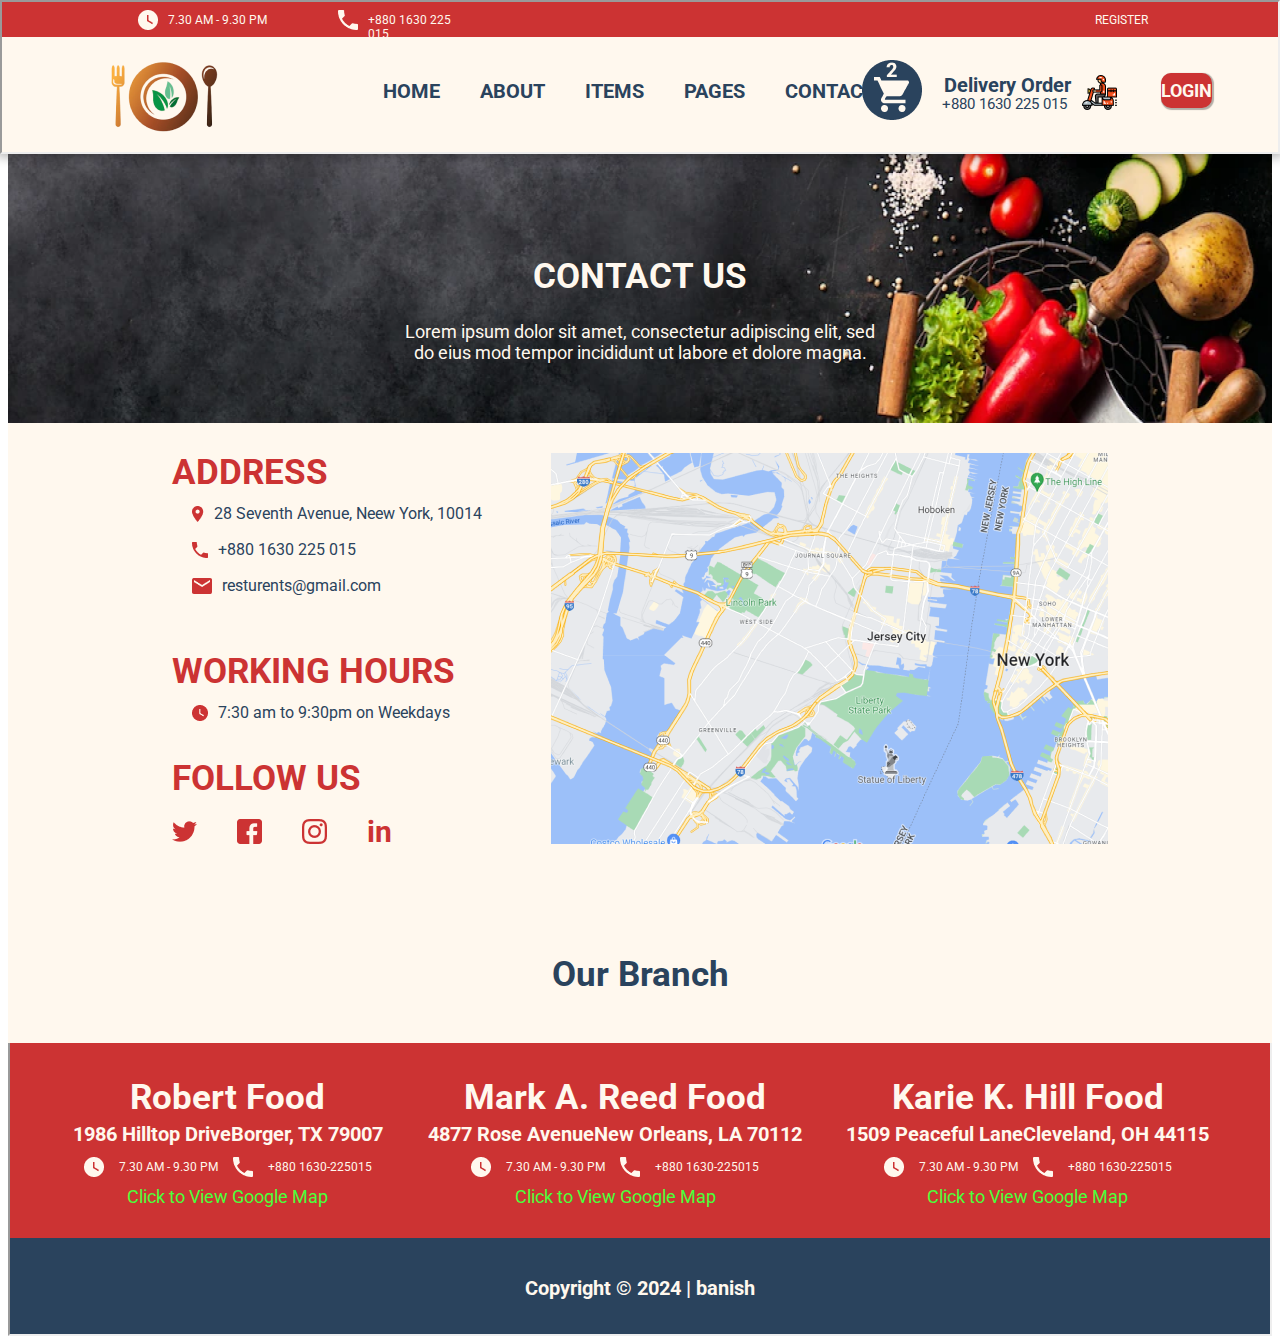
==== html/contact.html @ efb7d3c2 "update contact" ====
<!DOCTYPE html>
<html lang="en">
<head>
    <meta charset="UTF-8">
    <meta name="viewport" content="width=device-width, initial-scale=1.0">
    <title>contact</title>
    <link rel="stylesheet" href="/css/contact.css">
    <link rel="stylesheet" href="https://cdnjs.cloudflare.com/ajax/libs/font-awesome/6.5.2/css/all.min.css"> 
    <link rel="preconnect" href="https://fonts.googleapis.com">
    <link rel="preconnect" href="https://fonts.gstatic.com" crossorigin>
    <link href="https://fonts.googleapis.com/css2?family=Roboto:ital,wght@0,100;0,300;0,400;0,500;0,700;0,900;1,100;1,300;1,400;1,500;1,700;1,900&display=swap" rel="stylesheet">
</head>
<body>
    <iframe class="header" src="../html/header.html"></iframe>
    <div class="content">
        <div class="content-1">
            <h1 class="content-1__box--header">CONTACT US</h1>
            <p class="content-1__box--content">
                Lorem ipsum dolor sit amet, consectetur adipiscing elit, sed <br>
                do eius mod tempor incididunt ut labore et dolore magna.</p>
        </div>
        <div class="content-2">
            <div class="content-2__box1">
                <div class="content-2__box1--items1">
                    <h1 class="content-2__box1--items1__header">ADDRESS</h1>
                    <div class="content-2__box1--items1__content">
                        <img class="content-2__box1--items1__content--icon" src="../img/contact-img/location_icon (1).png" alt="">
                        <p class="content-2__box1--items1__content--text">28 Seventh Avenue, Neew York, 10014</p>
                    </div>
                    <div class="content-2__box1--items1__content">
                        <img class="content-2__box1--items1__content--icon" src="../img/contact-img/phone_icon.png" alt="">
                        <p class="content-2__box1--items1__content--text">+880 1630 225 015</p>
                    </div>
                    <div class="content-2__box1--items1__content">
                        <img class="content-2__box1--items1__content--icon" src="../img/contact-img/mail_icon (1).png" alt="">
                        <p class="content-2__box1--items1__content--text">resturents@gmail.com</p>
                    </div>
                </div>
                <div class="content-2__box1--items2">
                    <h1 class="content-2__box1--items2__header">WORKING HOURS</h1>
                    <div class="content-2__box1--items2__content">
                        <img class="content-2__box1--items2__content--icon" src="../img/contact-img/watch_icon (1).png" alt="">
                        <p class="content-2__box1--items2__content--text">7:30 am to 9:30pm on Weekdays</p>
                    </div>
                </div>
                <div class="content-2__box1--items3">
                    <h1 class="content-2__box1--items3__header">FOLLOW US</h1>
                    <div class="content-2__box1--items3__box">
                        <a class="content-2__box1--items3__box--link" href="">
                            <img class="content-2__box1--items3__box--icon" src="../img/home-img/twitter.png" alt="">
                        </a>
                        <a class="content-2__box1--items3__box--link" href="">
                            <img class="content-2__box1--items3__box--icon" src="../img/home-img/facebook.png" alt="">
                        </a>
                        <a class="content-2__box1--items3__box--link" href="">
                            <img class="content-2__box1--items3__box--icon" src="../img/home-img/instagram.png" alt="">
                        </a>
                        <a class="content-2__box1--items3__box--link" href="">
                            <p class="content-2__box1--items3__box--text">in</p>
                        </a>
                    </div>
                </div>
            </div>
            <div class="content-2__box2">
                <img class="content-2__box2--items" src="../img/contact-img/map.png" alt="">
            </div>
        </div>
        <div class="content-3">
            <h1 class="content-3--items">Our Branch</h1>
        </div>
    </div>
    <iframe class="footer" src="../html/footer.html"></iframe>
</body>
</html>
---- css/contact.css ----
*{
    font-family: "Roboto", sans-serif;
}
:root{
    --maincolor1:#CC3333;
    --maincolor2: #FFF8EE;
    --maincolor3: #2A435D;
}
.header{
    width: 100%;
    height: 154px;
    background-color: var(--maincolor2);
    position: fixed;
    top:0px;
    left: 0px;
    box-sizing: border-box;
    box-shadow: 0px 0px 10px 3px rgba(0, 0, 0, 0.3);
    z-index: 2;
}
.content{
    width: 100%;
    height: 900px;
    background-color:var(--maincolor2);
    box-sizing: border-box;
    position: relative;
    z-index: 1;
    top: 135px;
    left: 0px;
}
/*content1*/
.content-1{
    width: 100%;
    height: 280px;
    background-image: url(../img/contact-img/image_contact_bg.png);
    box-sizing: border-box;
    text-align: center;
    background-size:100% 100% ;
    padding-top: 90px;
}
.content-1__box--header{
    font-size: 35px;
    font-weight: bold;
    color: var(--maincolor2);
}
.content-1__box--content{
    font-size: 18px;
    color: var(--maincolor2);
    margin-top: 0;
}
.content-2{
    width: 100%;
    height: 391px;
    box-sizing: border-box;
    margin-top: 30px;
    display: flex;
    justify-content: center;
    align-items: center;
    gap: 30px;
}
.content-2__box1{
    width: 349px;
    height: 100%;
    box-sizing: border-box;
}
.content-2__box1--items1{
    width: 100%;
    height: 149px;
    box-sizing: border-box;
    margin-top: -24px;
}
.content-2__box1--items2{
    width: 100%;
    height: 77px;
    box-sizing: border-box;
    margin-top: 50px;
}
.content-2__box1--items3{
    width: 220px;
    height: 85px;
    box-sizing: border-box;
    margin-top: 30px;
}
.content-2__box1--items1__header,
.content-2__box1--items2__header,
.content-2__box1--items3__header{
    font-size: 35px;
    color: var(--maincolor1);
    font-weight: bold;
    margin-bottom: -5px;
}
.content-2__box1--items1__content,
.content-2__box1--items2__content{
    width: 100%;
    height: 21px;
    box-sizing: border-box;
    margin-top: 15px;
    display: flex;
    align-items: center;
    justify-content: flex-start;
    padding-left: 20px;
    gap: 10px;
    font-size: 18;
    color: var(--maincolor3);
}
.content-2__box1--items3__box{
    width: 100%;
    height: 25px;
    display: flex;
    justify-content: space-between;
    align-items: center;
    margin-top: 25px;
}
.content-2__box1--items3__box--link{
    width: 25px;
    height: 25px;
    text-decoration: none;
}
.content-2__box1--items3__box--link:last-child{
    margin-bottom: 70px;
}
.content-2__box1--items3__box--text{
    font-size: 30px;
    font-weight: bold;
    color: var(--maincolor1);
}
.content-2__box2{
    width: 557px;
    height: 391px;
}
.content-3{
    width: 100%;
    height: 41px;
    text-align: center;
    margin-top: 110px;
}
.content-3--items{
    font-size: 35px;
    font-weight: bold;
    color: var(--maincolor3);
}
.footer{
    width: 100%;
    height: 298px;
    box-sizing: border-box;
    position: relative;
    top: 130px;
    left: 0px;
    right: 0;
}
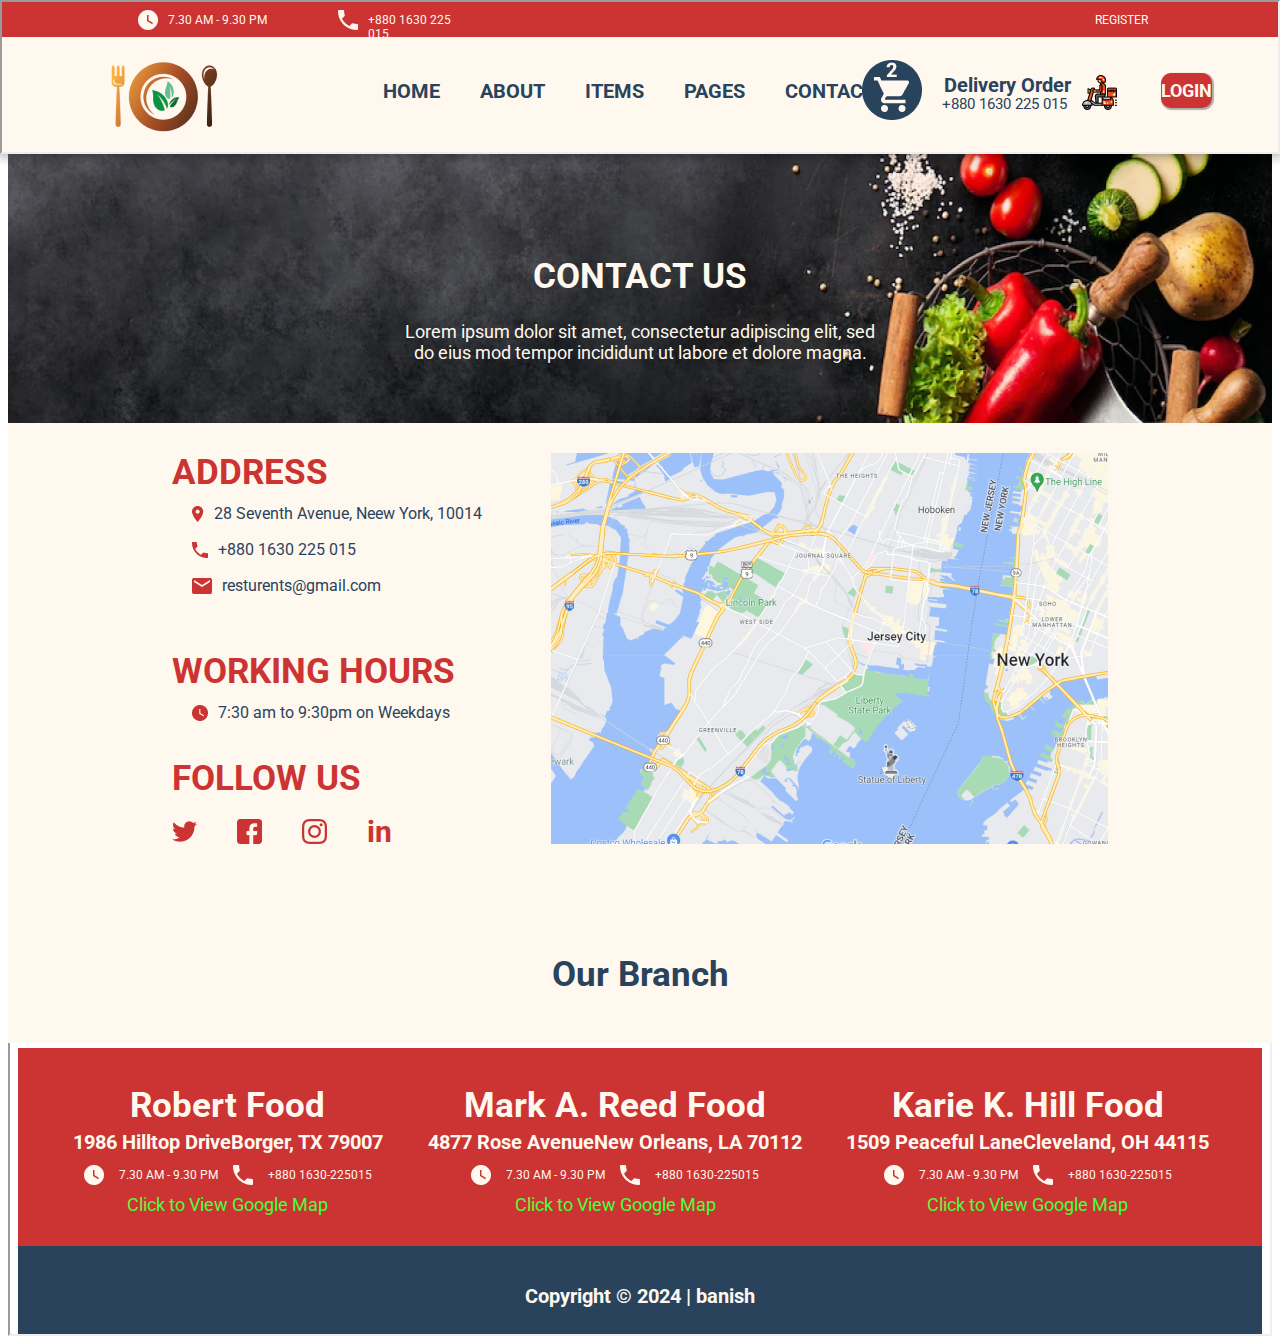
==== commit e72daa94: "update" ====
--- a/html/contact.html
+++ b/html/contact.html
@@ -49,10 +49,10 @@
                         <a class="content-2__box1--items3__box--link" href="">
                             <img class="content-2__box1--items3__box--icon" src="../img/home-img/twitter.png" alt="">
                         </a>
-                        <a class="content-2__box1--items3__box--link" href="">
+                        <a class="content-2__box1--items3__box--link" href="https://www.facebook.com/profile.php?id=100041379071700">
                             <img class="content-2__box1--items3__box--icon" src="../img/home-img/facebook.png" alt="">
                         </a>
-                        <a class="content-2__box1--items3__box--link" href="">
+                        <a class="content-2__box1--items3__box--link" href="https://www.instagram.com/nguyentuyen310104/">
                             <img class="content-2__box1--items3__box--icon" src="../img/home-img/instagram.png" alt="">
                         </a>
                         <a class="content-2__box1--items3__box--link" href="">
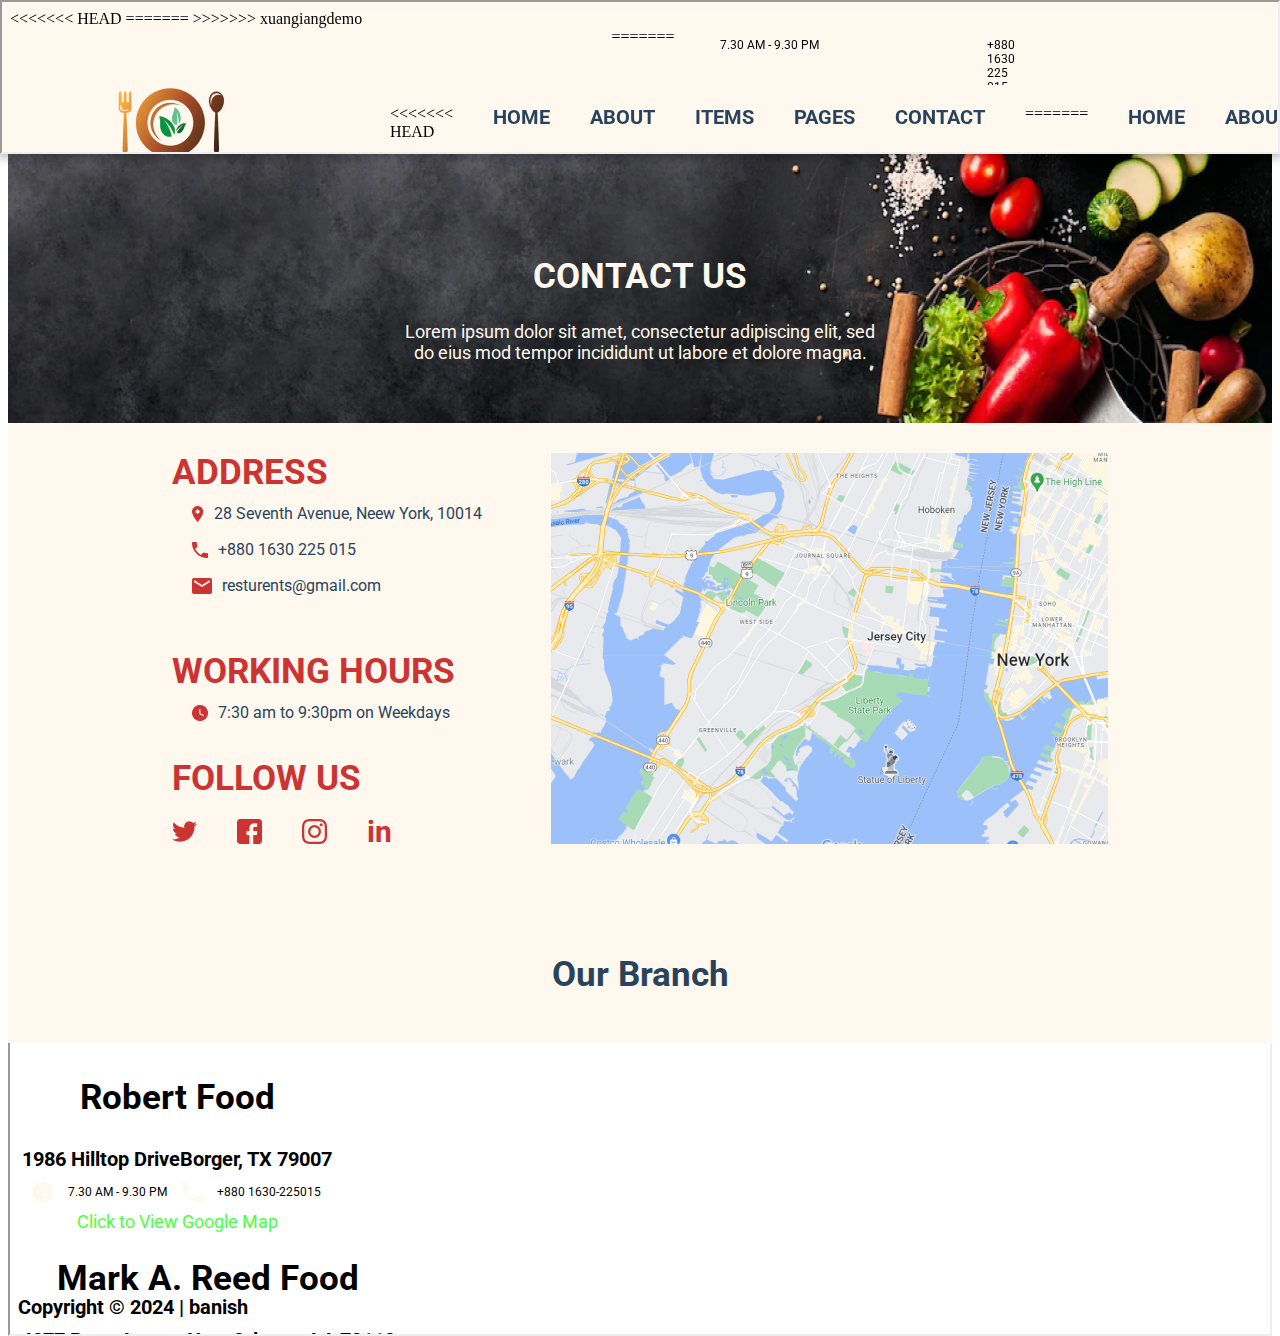
==== commit 06e6e21d: "update" ====
--- a/html/contact.html
+++ b/html/contact.html
@@ -49,10 +49,10 @@
                         <a class="content-2__box1--items3__box--link" href="">
                             <img class="content-2__box1--items3__box--icon" src="../img/home-img/twitter.png" alt="">
                         </a>
-                        <a class="content-2__box1--items3__box--link" href="https://www.facebook.com/profile.php?id=100041379071700">
+                        <a class="content-2__box1--items3__box--link" href="">
                             <img class="content-2__box1--items3__box--icon" src="../img/home-img/facebook.png" alt="">
                         </a>
-                        <a class="content-2__box1--items3__box--link" href="https://www.instagram.com/nguyentuyen310104/">
+                        <a class="content-2__box1--items3__box--link" href="">
                             <img class="content-2__box1--items3__box--icon" src="../img/home-img/instagram.png" alt="">
                         </a>
                         <a class="content-2__box1--items3__box--link" href="">
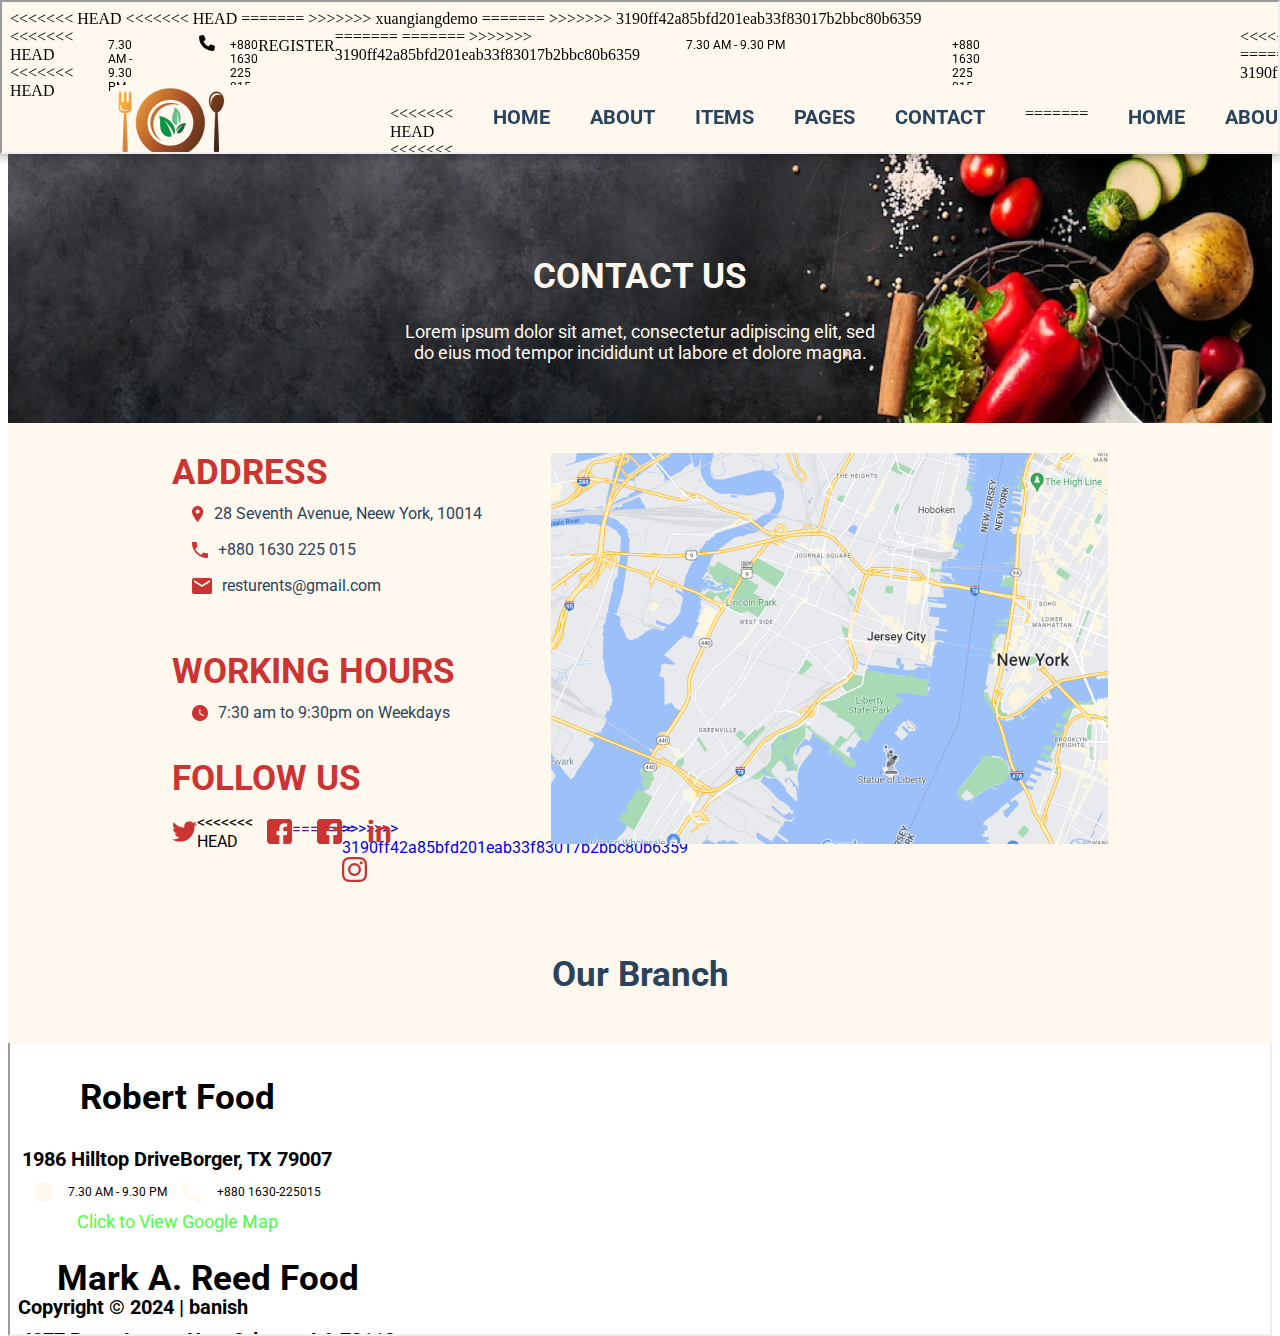
==== commit ad0f9af4: "update2" ====
--- a/html/contact.html
+++ b/html/contact.html
@@ -49,10 +49,17 @@
                         <a class="content-2__box1--items3__box--link" href="">
                             <img class="content-2__box1--items3__box--icon" src="../img/home-img/twitter.png" alt="">
                         </a>
+<<<<<<< HEAD
                         <a class="content-2__box1--items3__box--link" href="">
                             <img class="content-2__box1--items3__box--icon" src="../img/home-img/facebook.png" alt="">
                         </a>
                         <a class="content-2__box1--items3__box--link" href="">
+=======
+                        <a class="content-2__box1--items3__box--link" href="https://www.facebook.com/profile.php?id=100041379071700">
+                            <img class="content-2__box1--items3__box--icon" src="../img/home-img/facebook.png" alt="">
+                        </a>
+                        <a class="content-2__box1--items3__box--link" href="https://www.instagram.com/nguyentuyen310104/">
+>>>>>>> 3190ff42a85bfd201eab33f83017b2bbc80b6359
                             <img class="content-2__box1--items3__box--icon" src="../img/home-img/instagram.png" alt="">
                         </a>
                         <a class="content-2__box1--items3__box--link" href="">
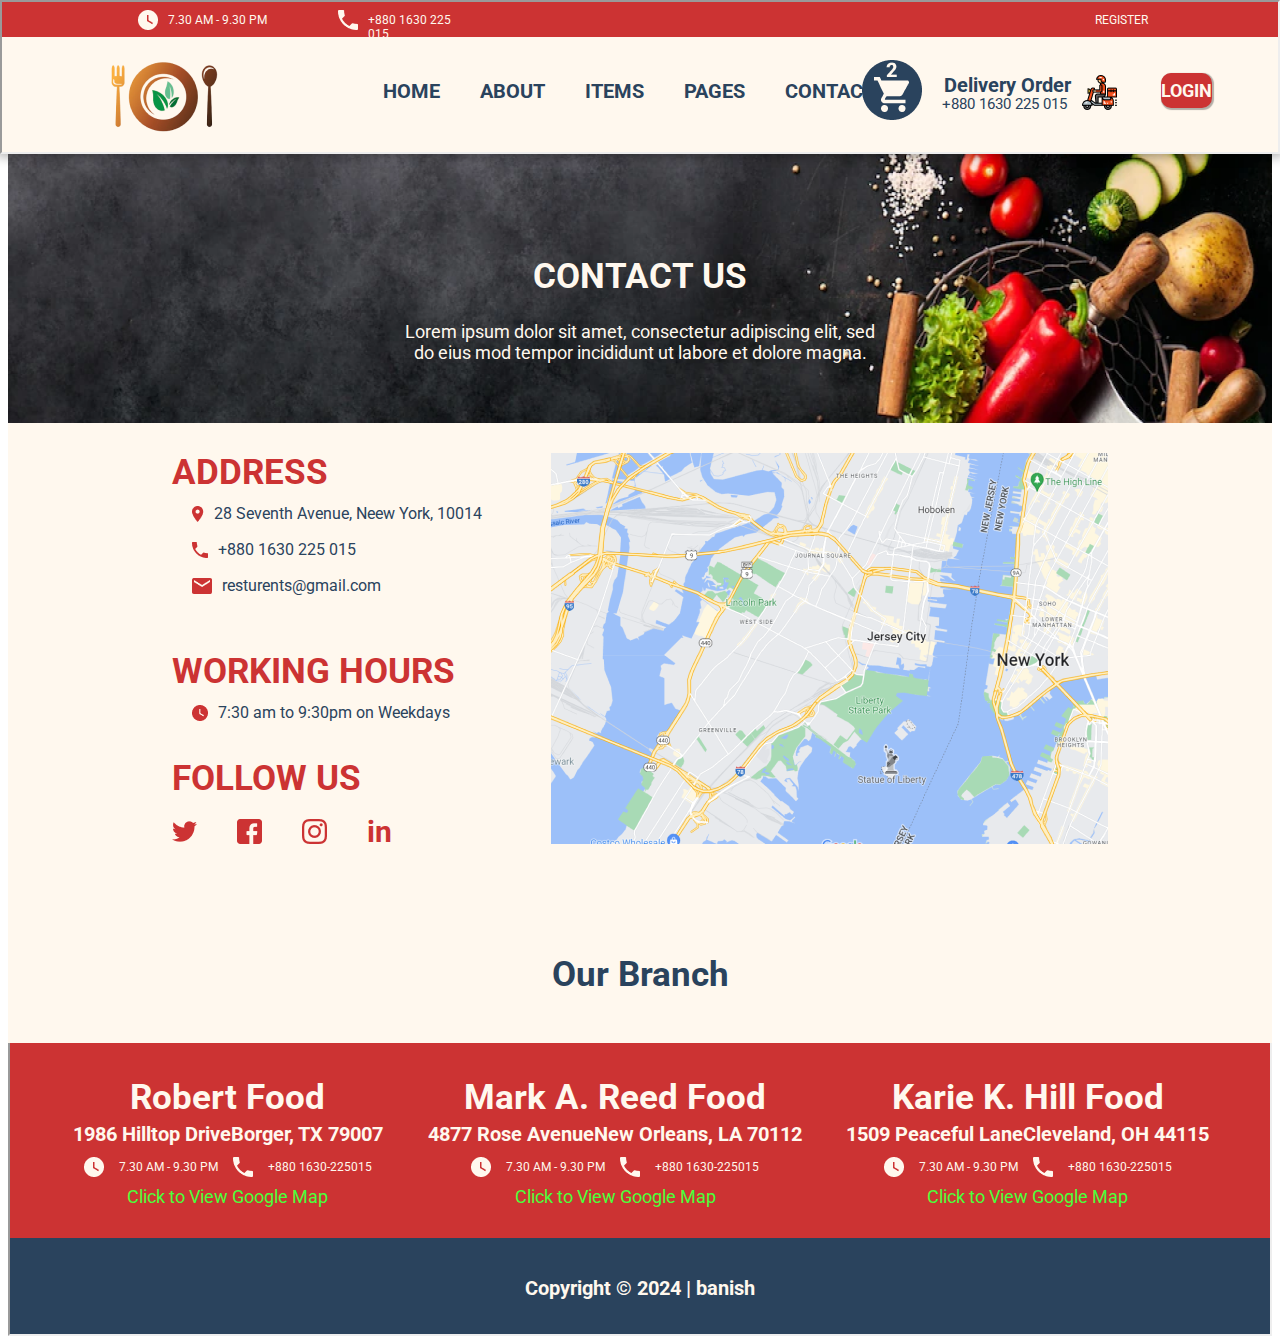
==== commit 997dd9d1: "Merge pull request #7 from nguyentrongtuyen3101/nguyentuyen" ====
--- a/html/contact.html
+++ b/html/contact.html
@@ -49,17 +49,10 @@
                         <a class="content-2__box1--items3__box--link" href="">
                             <img class="content-2__box1--items3__box--icon" src="../img/home-img/twitter.png" alt="">
                         </a>
-<<<<<<< HEAD
-                        <a class="content-2__box1--items3__box--link" href="">
-                            <img class="content-2__box1--items3__box--icon" src="../img/home-img/facebook.png" alt="">
-                        </a>
-                        <a class="content-2__box1--items3__box--link" href="">
-=======
                         <a class="content-2__box1--items3__box--link" href="https://www.facebook.com/profile.php?id=100041379071700">
                             <img class="content-2__box1--items3__box--icon" src="../img/home-img/facebook.png" alt="">
                         </a>
                         <a class="content-2__box1--items3__box--link" href="https://www.instagram.com/nguyentuyen310104/">
->>>>>>> 3190ff42a85bfd201eab33f83017b2bbc80b6359
                             <img class="content-2__box1--items3__box--icon" src="../img/home-img/instagram.png" alt="">
                         </a>
                         <a class="content-2__box1--items3__box--link" href="">
--- a/css/contact.css
+++ b/css/contact.css
@@ -146,4 +146,4 @@
     top: 130px;
     left: 0px;
     right: 0;
-}
+}